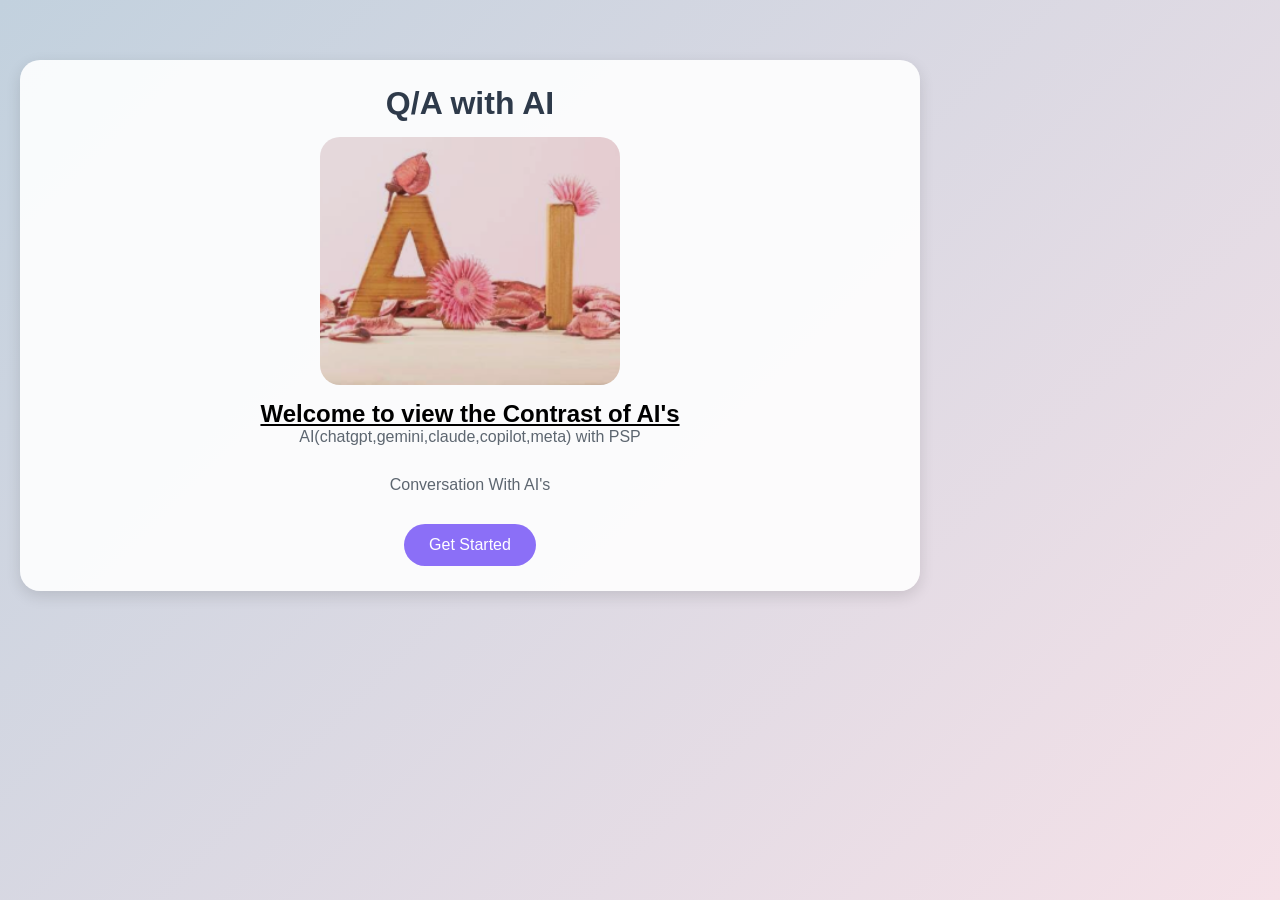
==== index.html @ 7c42eb68 "Rename Index.html to index.html" ====
<!doctype html>
<html>
<head><link rel="stylesheet" href="Style.css">
<title>AI And ME</title>    
</head>
<body><div class="container">
<h1><b>Q/A with AI</b></h1>
<img src="ai.png.png"></img>
<h2><ins> Welcome to view the Contrast of AI's</ins></h2>
<p> AI(chatgpt,gemini,claude,copilot,meta) with PSP</p>
<p>Conversation With AI's</p>
<a href="next.html"><button>Get Started</button></a>
</div>
</body>    
</html>
---- Style.css ----
* {
    margin: 0;
    padding: 0;
    box-sizing: border-box;
    font-family: Arial, sans-serif;
}

body {
    background: linear-gradient(135deg, #c2d1de, #f5e1e8);
    min-height: 100vh;
    padding: 40px 20px;
}

.container {
    max-width: 900px;
    margin: auto;
    text-align: center;
}

h1 {
    color: #2e3a4a;
    margin-bottom: 10px;
}

.container > p {
    color: #5d6670;
    margin-bottom: 30px;
}

.container {
    background: rgba(255, 255, 255, 0.9);
    border-radius: 20px;
    padding: 25px;
    margin: 20px 0;
    box-shadow: 0 5px 15px rgba(0, 0, 0, 0.12);
    text-align: center;
}

.ai-card h2 {
    text-align: center;
    color: #6e5373;
    margin-bottom: 20px;
}

.ai-card h3 {
    color: #8b647f;
    margin-top: 15px;
    margin-bottom: 8px;
}

.ai-card p {
    color: #444;
    line-height: 1.7;
}

.ai-card:hover {
    transform: translateY(-3px);
    transition: 0.3s;
}
button {
    background: #8b6ff7;
    color: white;
    border: none;
    padding: 12px 25px;
    border-radius: 25px;
    font-size: 16px;
    cursor: pointer;
}

button:hover {
    background: #6f52d9;
}
.container img {
    width: 300px;
    max-width: 90%;
    max-height: 400px;
    object-fit: contain;
    border-radius: 20px;
    margin: 15px auto;
    display: block;
}
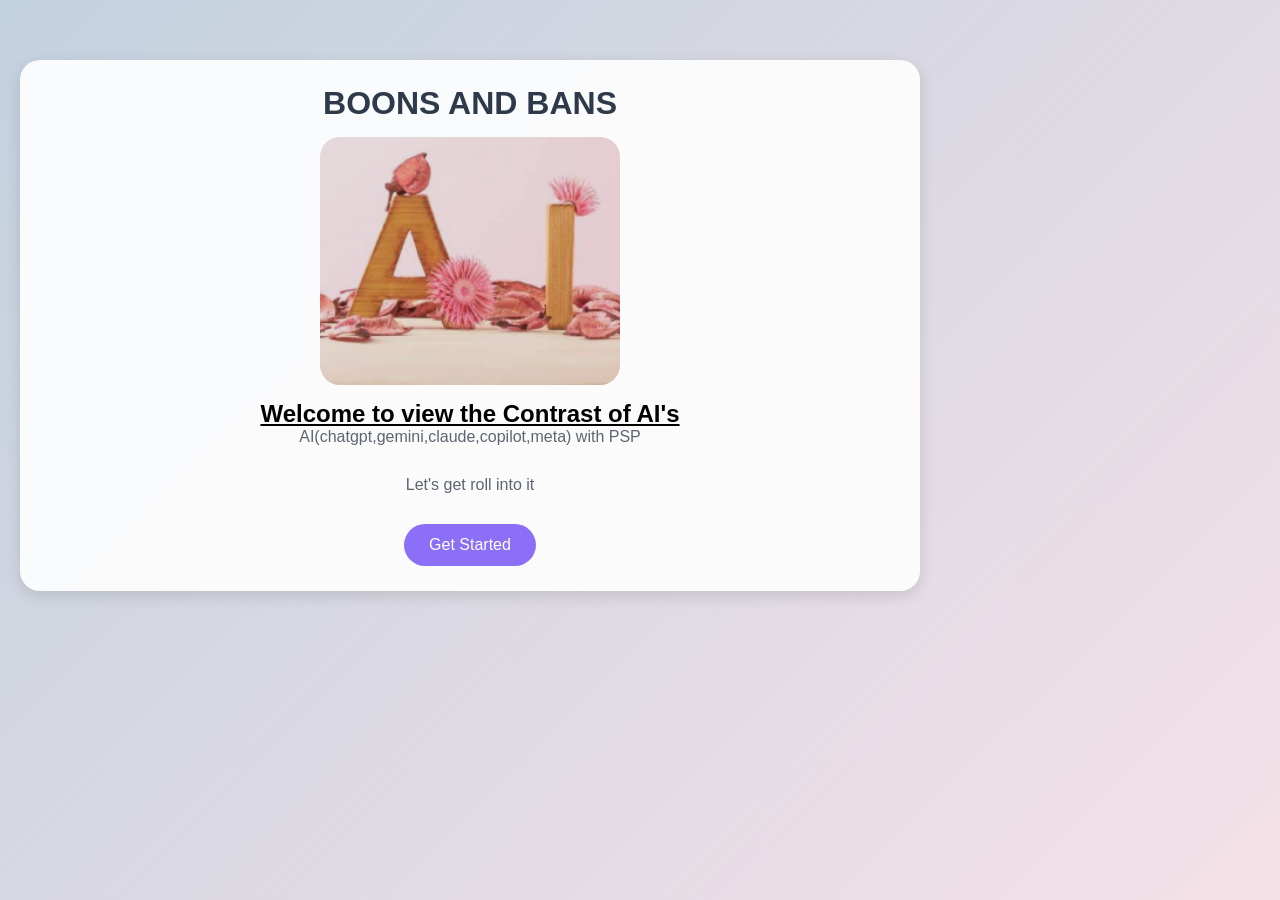
==== commit f4ba10c8: "Update index.html" ====
--- a/index.html
+++ b/index.html
@@ -4,11 +4,11 @@
 <title>AI And ME</title>    
 </head>
 <body><div class="container">
-<h1><b>Q/A with AI</b></h1>
+<h1><b>BOONS AND BANS</b></h1>
 <img src="ai.png.png"></img>
 <h2><ins> Welcome to view the Contrast of AI's</ins></h2>
 <p> AI(chatgpt,gemini,claude,copilot,meta) with PSP</p>
-<p>Conversation With AI's</p>
+<p>Let's get roll into it</p>
 <a href="next.html"><button>Get Started</button></a>
 </div>
 </body>    
